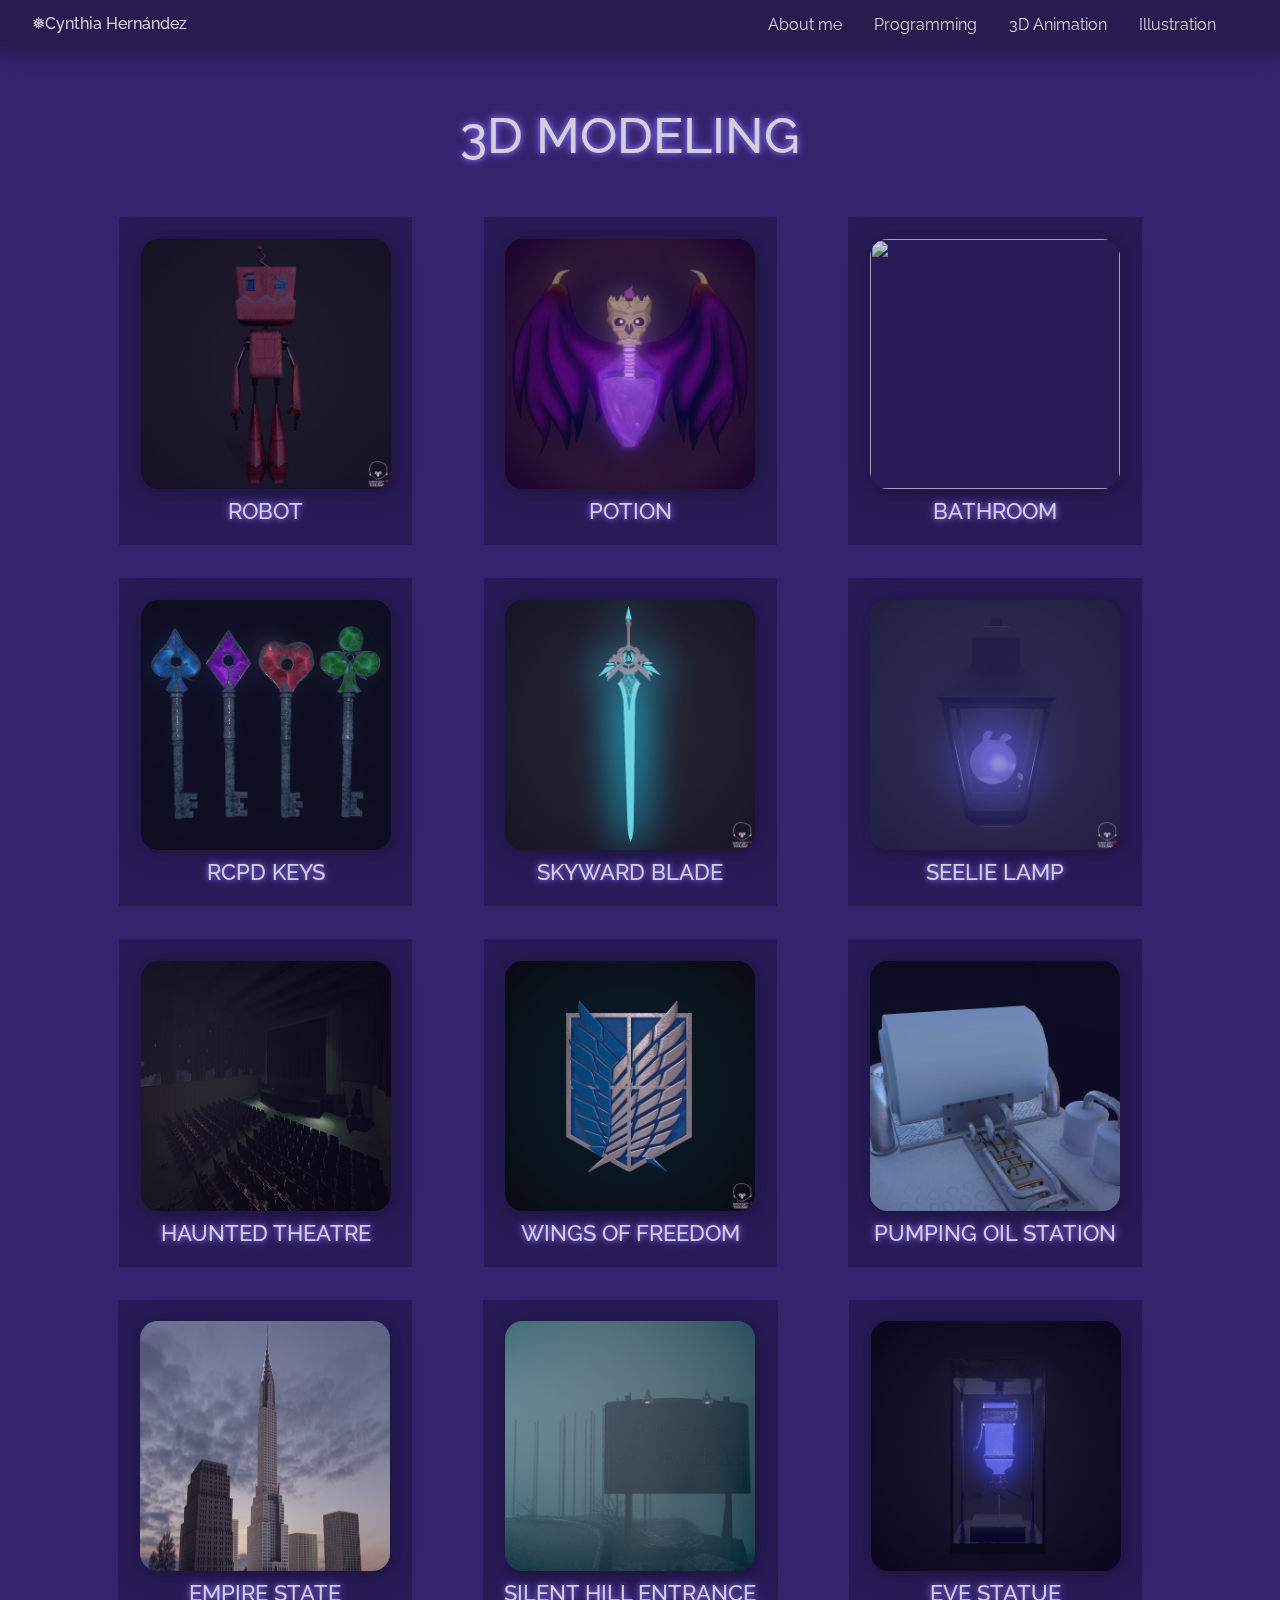
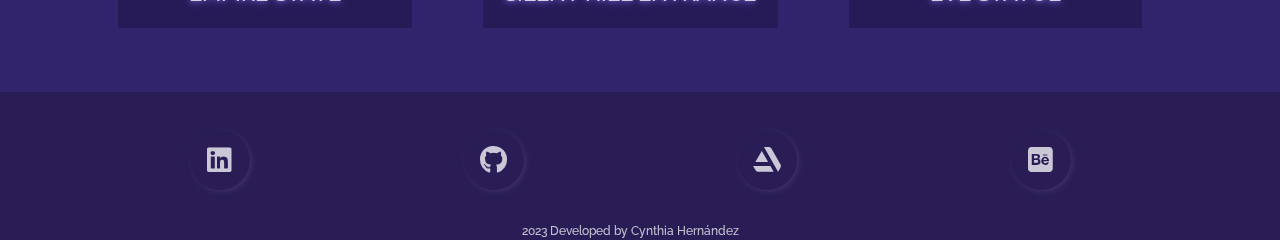
==== 3d-modelado.html @ 3dd83a4a "Portfolio v.0" ====
<!DOCTYPE html>
<html lang="es">
    <head>
        <meta charset="UTF-8">
        <meta http-equiv="X-UA-Compatible" content="IE=edge">
        <meta name="viewport" content="width=device-width, initial-scale=1.0">
        <title>3D Modeling</title>
        <link rel="icon" href="c.ico">
        <link rel="preconnect" href="https://fonts.googleapis.com">
        <link rel="preconnect" href="https://fonts.gstatic.com" crossorigin>
        <link href="https://fonts.googleapis.com/css2?family=Raleway:wght@400;500;700&display=swap" rel="stylesheet">
        <link rel="stylesheet" href="https://maxcdn.bootstrapcdn.com/bootstrap/3.3.7/css/bootstrap.min.css">
        <script src="https://ajax.googleapis.com/ajax/libs/jquery/3.2.1/jquery.min.js"></script>
        <script src="https://maxcdn.bootstrapcdn.com/bootstrap/3.3.7/js/bootstrap.min.js"></script>
        <link rel="stylesheet" href="./assets/css/normalize.css" />
        <link rel="stylesheet" href="./assets/css/reset.css" />
        <link rel="stylesheet" href="./assets/css/bases.css" />
        <link rel="stylesheet" href="./assets/css/flexbox.css" />
        <link rel="stylesheet" href="https://cdnjs.cloudflare.com/ajax/libs/font-awesome/6.4.0/css/all.min.css">
        <link rel="stylesheet" href="./assets/css/encabezado/encabezado.css" />
        <link rel="stylesheet" href="./assets/css/encabezado/encabezado__nombre.css" />
        <link rel="stylesheet" href="./assets/css/mensaje--principal/mensaje--principal.css" />
        <link rel="stylesheet" href="./assets/css/mensaje--principal/mensaje--principal__titulo.css" />
        <link rel="stylesheet" href="./assets/css/mensaje--principal/mensaje--principal__descripcion.css" />
        <link rel="stylesheet" href="./assets/css/mensaje--principal/mensaje--principal__contenido.css" />
        <link rel="stylesheet" href="./assets/css/mensaje--principal/mensaje--principal__boton.css" />
        <link rel="stylesheet" href="./assets/css/menu/menu__lista.css" />
        <link rel="stylesheet" href="./assets/css/menu/menu__item.css" />
        <link rel="stylesheet" href="./assets/css/menu/menu__link.css" />
        <link rel="stylesheet" href="./assets/css/paginas-proyectos/modelado-3d/modelado-3d__img.css" />
        <link rel="stylesheet" href="./assets/css/paginas-proyectos/modelado-3d/modelado-3d.css" />
        <link rel="stylesheet" href="./assets/css/paginas-proyectos/modelado-3d/modelado-3d__area--nombre.css" />
        <link rel="stylesheet" href="./assets/css/rodapie.css">
        


        
    </head>
    <body>
        <header class="encabezado">
            <h2 class="encabezado__nombre">&#10053;Cynthia Hernández</h2>
                <nav class="menu-nav">
                    <ul class="menu__lista">
                        <li class="menu__item" ><a href="./index.html" class="menu__link activo">About me</a></li>
                        <li class="menu__item" ><a href="./programacion.html" class="menu__link">Programming</a></li>
                        <li class="menu__item" ><a href="./animacion-3d.html" class="menu__link">3D Animation</a></li>
                        <li class="menu__item" ><a href="./ilustracion.html" class="menu__link">Illustration</a></li>  
                    </ul>
                </nav>
            </div>     
        </header>

        <main>
            <section class="modelado-3d" id="proyectos">
                <div class="modelado-3d__titulo">
                    <h1>3D Modeling</h1>
                </div>
                <div class="modelado-3d__contenido">
                    <div class="modelado-3d__area">
                        <img class="modelado-3d__imagen" src="./assets/img/portafolio/modelado-3d/robot.png">
                        <div class="modelado-3d__area--nombre">
                            <h2>Robot</h2>
                        </div>    
                    </div>

                    <div class="modelado-3d__area">
                        <img class="modelado-3d__imagen" src="./assets/img/portafolio/modelado-3d/Pocion.png">
                        <div class="modelado-3d__area--nombre">
                            <h2>Potion</h2>
                        </div> 
                    </div>

                    <div class="modelado-3d__area">
                        <img class="modelado-3d__imagen" src="./assets/img/portafolio/modelado-3d/bano.png">
                        <div class="modelado-3d__area--nombre">
                            <h2>Bathroom</h2>
                        </div>    
                    </div>

                    <div class="modelado-3d__area">
                        <img class="modelado-3d__imagen" src="./assets/img/portafolio/modelado-3d/llaves-re2.png">
                        <div class="modelado-3d__area--nombre">
                            <h2>rcpd keys</h2>
                        </div> 
                    </div>

                    <div class="modelado-3d__area">
                        <img class="modelado-3d__imagen" src="./assets/img/portafolio/modelado-3d/skyward-blade.png">
                        <div class="modelado-3d__area--nombre">
                            <h2>Skyward Blade</h2>
                        </div>    
                    </div>

                    <div class="modelado-3d__area">
                        <img class="modelado-3d__imagen" src="./assets/img/portafolio/modelado-3d/seelie-lamp.png">
                        <div class="modelado-3d__area--nombre">
                            <h2>Seelie lamp</h2>
                        </div> 
                    </div>

                    <div class="modelado-3d__area">
                        <img class="modelado-3d__imagen" src="./assets/img/portafolio/modelado-3d/Teatro esquina.jpg"></a>
                        <div class="modelado-3d__area--nombre">
                            <h2>Haunted theatre</h2>
                        </div> 
                    </div>

                    <div class="modelado-3d__area">
                        <img class="modelado-3d__imagen" src="./assets/img/portafolio/modelado-3d/alas-de-libertad.png">
                        <div class="modelado-3d__area--nombre">
                            <h2>wings of freedom</h2>
                        </div> 
                    </div>

                    <div class="modelado-3d__area">
                        <img class="modelado-3d__imagen" src="./assets/img/portafolio/modelado-3d/estacion-de-aceite.png">
                        <div class="modelado-3d__area--nombre">
                            <h2>pumping oil station</h2>
                        </div> 
                    </div>

                    <div class="modelado-3d__area">
                        <img class="modelado-3d__imagen" src="./assets/img/portafolio/modelado-3d/Empire tarde.png">
                        <div class="modelado-3d__area--nombre">
                            <h2>Empire State</h2>
                        </div> 
                    </div>

                    <div class="modelado-3d__area">
                        <img class="modelado-3d__imagen" src="./assets/img/portafolio/modelado-3d/silent-hill-entrance.png">
                        <div class="modelado-3d__area--nombre">
                            <h2>Silent hill entrance</h2>
                        </div> 
                    </div>

                    <div class="modelado-3d__area">
                        <img class="modelado-3d__imagen" src="./assets/img/portafolio/modelado-3d/eve.png">
                        <div class="modelado-3d__area--nombre">
                            <h2>Eve statue</h2>
                        </div> 
                    </div>
                </div>
            </section>
        </main>
        
        <footer>
            <section class="rodapie">
                <div class="rodapie__redes">
                    <a href="https://www.linkedin.com/in/cynthia-hernandez-rodriguez-iaev/" target="_blank" class="fa-brands fa-linkedin" id="linkedin"></a>
                    <a href="https://github.com/Cyn-25" target="_blank" class="fa-brands fa-github" id="github"></a>
                    <a href="https://cynthia_hr.artstation.com/" target="_blank" class="fa-brands fa-artstation" id="artstation"></a>
                    <a href="https://www.behance.net/cynthiahr25" target="_blank" class="fa-brands fa-square-behance" id="behance"></a>
                </div>
                <p class="rodapie__informacion">2023 Developed by Cynthia Hernández</p>
            </section>
        </footer>
    </body>
</body>
</html>
---- assets/css/bases.css ----
:root{
    /*--variable: valor;*/
    --background-page: radial-gradient(at top left, #2d2b4a, #453e79);
    --background-page-dark: #2d2b4a67;
    --background-form-dark: #1d1b3067;
    --background-form-darker:#13102a67;
    --background-boxes: #453e79;
    --background-footer: #261b48c5;
    --background-header: #231b46;

    --fuente-enlace: #e0bbff;
    --fuente-color: #fbfbfb;
    --fuente-brillante: #ffffff;

    --raleway: "Raleway", sans-serif;

    --fuente-tamaño-pequeño: 16px;
    --fuente-tamaño-regular: 22px;
    --fuente-tamaño-grande: 32px;
    --fuente-tamaño-enorme: 52px;


}

html{
    scroll-behavior: smooth;
}

body{   
    font-family: var(--raleway);
    color: var(--fuente-color);
    font-size: 16px;
    background-color: #220b63;
    opacity: 0.8;
    background-image: radial-gradient(#5358bc97 0.5px, #453e7979 0.5px);
    background-size: 10px 10px;

}

main , footer{
    padding-right: 8%;
    padding-left: 6.5%;
    padding-top: 3%;
}

@media screen and (max-width: 1023px) {
    main{
        padding-right: 0;
        padding-left: 0;
        padding-top: 0;
    }
    header, .mensaje--principal, .pasatiempos-y-habilidades, .formaciones, .proyectos, .contacto{
        padding-right: 8%;
        padding-left: 6.5%;
        padding-top: 3%;
    }
  }
   
@media screen and (max-width: 1023px) {
    main{
        padding-right: 0;
        padding-left: 0;
        padding-top: 0;
    }
    header, .mensaje--principal, .pasatiempos-y-habilidades, .formaciones, .proyectos, .contacto{
        padding-right: 8%;
        padding-left: 6.5%;
        padding-top: 3%;
    }

    footer{
        margin-top: 10%;
    }
}

@media screen and (max-width: 480px) {
    main{
        padding-right: 0;
        padding-left: 0;
        padding-top: 0;
    }
    header, .mensaje--principal, .pasatiempos-y-habilidades, .formaciones, .proyectos, .contacto{
        padding-right: 5%;
        padding-left: 5%;
        padding-top: 3%;
    }
}
---- assets/css/flexbox.css ----
.encabezado { /*opciones en misma línea con esta configuración*/
    display: flex; /*Establece un contexto de diseño flexible en el que los elementos hijos pueden ajustarse automáticamente según las reglas establecidas. */
    align-items: center;/*Los elementos queden justo en medio*/
    justify-content: space-between;/* Los elementos se colocan al principio y al final del contenedor, y el espacio restante se divide de manera equitativa entre ellos.*/
    
}

.menu-nav{
    display: flex; 
}
 
.programas__lista, .habilidades__lista{
    display: flex;
    flex-wrap: wrap;
}

.habilidades__item , .programas__item , .pasatiempos__ite{
    display: flex;
    margin-left: 0%;
    text-align: left;
}


@media screen and (max-width: 480px) {
    .habilidades__item, .programas__item{
    margin-left: 0%;
    }

    .menu-nav{  
        font-size: 11px;
        width: 100%;
    }
}
---- assets/css/encabezado/encabezado.css ----
.encabezado{
    align-items: center;
    display: flex;
    justify-content: space-between;
    padding-left: 32px;
    padding-right: 32px;
    position: sticky;
    top: 0px;
    background-color: var(--background-header);
    box-shadow: 2px 2px 10px rgba(24, 15, 39, 0.5) , 2px 2px 25px rgba(24, 15, 39, 0.5);
}

.encabezado a:focus {
    color: rgb(240, 248, 255);
    text-decoration: none;
  }


@media screen and (max-width: 480px) {
    .encabezado{
        justify-content: center;
        margin-bottom: 5%;
    }
}
---- assets/css/encabezado/encabezado__nombre.css ----
.encabezado__nombre {
    font-size: 16px;
}

@media screen and (max-width: 480px) {
    .encabezado__nombre{
        display: none;
    }
}
---- assets/css/mensaje--principal/mensaje--principal.css ----
.mensaje--principal{
    padding-top: 10%;
    width: 100%; 
    max-width: 100%; 
    height: auto; 
    justify-content: space-between;
    display: flex;
    flex-wrap: nowrap;
    align-items: center;
}

.profile{
    width: 100%;
    max-width: 368px;
    height: 100%;
    max-height: 368px;
    flex-shrink: 0;
    border-radius: 50%;
    box-shadow: 0 0 5px #692efd, 0 0 25px #692efd, 0 0 40px #692efd;
}


@media screen and (max-width: 1024px) {
    .profile{
        width: 100%;
        max-width: 181px;
        height: 100%;
        max-height: 181px;
    }
    .mensaje--principal{
        padding-top: 10%;
    }

}

@media screen and (max-width: 480px) {
    .profile{
        max-width: 98px;
        max-height: 98px;
        justify-content: center;
    }

    .mensaje--principal{
        padding-top: 5%;
        flex-flow: row wrap-reverse;
        justify-content: center;
    }
}
---- assets/css/mensaje--principal/mensaje--principal__titulo.css ----
.mensaje--principal__titulo{
    font-size: 52px;
    font-weight: 700;
    font-family: var(--raleway);
}

#palabras--color{
    color: var(--fuente-color);
    transition: 0.4s all ease;
    text-shadow: 0 0 7px rgb(134, 112, 255), 0 0 15px rgb(149, 130, 255);
    animation: neon-glow 1s ease-in-out infinite alternate;
}

#palabras--color:hover{
    font-size: 54px;
    cursor: pointer;
}

@media screen and (max-width: 1024px) {
    .mensaje--principal__titulo{
        font-size: 22px;
    }

    #palabras--color:hover{
        font-size: 22px;
    }
}

@media screen and (max-device-width:480px) {
    .mensaje--principal__titulo{
        font-size: 22px;
    }

    #palabras--color:hover{
        font-size: 22px;
    }
}
---- assets/css/mensaje--principal/mensaje--principal__descripcion.css ----
.mensaje--principal__descripcion{
    font-size: 22px;
    margin-top: 4%;
}

@media screen and (max-width: 1024px) {
    .mensaje--principal__descripcion{
        font-size: 16px;
        margin-top: 2%;
    }
}

@media screen and (max-device-width:480px) {
    .mensaje--principal__descripcion{
        font-size: 14px;
        margin-top: 2%;
    }
}
---- assets/css/mensaje--principal/mensaje--principal__contenido.css ----
.mensaje--principal__contenido{
    width: 100%;
    padding-right: 4%;
}

@media screen and (max-width: 480px) {
    .mensaje--principal__contenido{
        text-align: center;
    }
}
---- assets/css/mensaje--principal/mensaje--principal__boton.css ----
.boton--cv{
    background: #692efd;
    padding: 15px 25px;
    position: static;
    display: inline-block;
    margin-right: 15px;
    font-size: 16px;
    text-decoration: none;
    text-transform: uppercase;
    overflow: hidden;
    transition: .5s;
    margin-top: 40px;
    letter-spacing: 4px;
    font-weight: 700;
    border-radius: 5px;
    border: none;
    text-decoration: none;
    color: var(--fuente-enlace);
}

.boton--cv:hover{
    color: #ffffff;
    box-shadow: 0 0 5px #692efd, 0 0 25px #692efd, 0 0 50px #692efd;
    text-shadow: 0 0 7px rgb(134, 112, 255);
}


@media screen and (max-width: 1024px) {
    .boton--cv{
        color: #ffffff;
    }

    .boton--cv:hover{
        color: #ffffff;
        box-shadow: none;
        text-shadow: none;
    }
}

@media screen and (max-width: 480px) {
    .sobre--mi__boton{
        display: flex;
        justify-content: center;
        padding-top: 4%;
    }

    .boton--cv{
        color: #ffffff;
        font-size: 14px;
        padding: 10px 20px;
    }

    .boton--cv:hover{
        color: #ffffff;
        box-shadow: none;
        text-shadow: none;
    }
}
---- assets/css/menu/menu__lista.css ----
.menu__lista{
    display: flex;
    margin-top: 3%;
}
---- assets/css/menu/menu__item.css ----
.menu__item{
    list-style: none; /*Quitar viñetas de lista*/
}
---- assets/css/menu/menu__link.css ----
.menu__link {
    color: var(--fuente-general);
    margin-right: 32px;
    text-decoration: none;
    font-family: var(--raleway);
    font-size: 16px;
    cursor: pointer;
    transition: 0.4s all ease;
}

.menu__link:hover {
    color: var(--fuente-brillante);
    transition: 0.4s all ease;
    text-decoration: underline;
    text-shadow: 0 0 5px hsl(253, 100%, 62%) , 0 0 25px hsl(253, 100%, 62%);
    animation: neon-glow 1s ease-in-out infinite alternate;
}

@media screen and (max-width: 480px) {
    .menu__link {
        font-size: 11px;
        width: 100%;
        display: block;
    }
    
    .menu__link:hover {
        color: var(--fuente-general);
        transition: none;
        text-decoration: none;
        text-shadow: none;
        animation: none;
    }
}

@media screen and (max-width: 1024px) {
    .menu__link:hover {
        color: var(--fuente-general);
        transition: none;
        text-decoration: none;
        text-shadow: none;
        animation: none;
    }
  }
---- assets/css/paginas-proyectos/modelado-3d/modelado-3d__img.css ----
.modelado-3d__imagen{
    display: block;
    height: 250px;
    width: 250px;
    background-repeat: no-repeat;
    margin: 0 auto;
    background-position: center;
    background-size: cover;
    border-radius: 7%;
    cursor: auto;
    box-shadow: 2px 2px 10px rgba(24, 15, 39, 0.5) , 2px 2px 25px rgba(24, 15, 39, 0.5);
}

@media screen and (max-width: 1024px) {
    .modelado-3d__imagen{
        height: 300px;
        width: 300px;
    }
}

@media screen and (max-width: 480px) {
    .modelado-3d__imagen{
        height: 300px;
        width: 300px;
    }
}
---- assets/css/paginas-proyectos/modelado-3d/modelado-3d.css ----
.modelado-3d__titulo h1{
    font-size: 50px;
    text-shadow: 0 0 5px rgb(134, 112, 255), 0 0 10px rgb(149, 130, 255);
    text-transform: uppercase;
    text-align: center;
    padding: 2%;
}

.modelado-3d__contenido{
    display: flex;
    flex-wrap: wrap;
    width: 100%;
    justify-content: space-around;
}

.modelado-3d__area{
    margin-top: 3%;
    background: #19113d90;
    padding: 2%;
}

.modelado-3d__area:hover{
    box-shadow: 0 0 5px hsl(253, 100%, 62%) , 0 0 25px hsl(253, 100%, 62%);
    padding: 2.5%;
    background: #170e3bda;
}

@media screen and (max-width: 1024px) {
    .modelado-3d__contenido{
        margin-top: 2.5%;
    }
    .modelado-3d__area:hover{
        box-shadow: none;
        padding: 2%;
        background: #19113d90;
    }
}

@media screen and (max-width: 480px) {
    .modelado-3d__contenido{
        margin-top: 5%;
    }
    .modelado-3d__area:hover{
        box-shadow: none;
        padding: 2%;
        background: #19113d90;
    }

    .modelado-3d__titulo h1{
        font-size: 40px;
    }
}
---- assets/css/paginas-proyectos/modelado-3d/modelado-3d__area--nombre.css ----
.modelado-3d__area--nombre h2{
    font-size: 22px;
    text-transform: uppercase;
    text-align: center;
    font-weight: 500;
    margin-top: 4%;
    text-shadow: 0 0 5px rgb(134, 112, 255), 0 0 10px rgb(149, 130, 255);
}
---- assets/css/rodapie.css ----
footer{
    background-color: var(--background-footer);
    margin-top: 5%;
    margin-bottom: -1.6%;
}

.rodapie{
    margin-top: -2%;
}

.rodapie p{
    margin-top: 2%;
    color: #ecebeb;
    text-align: center;
    position: relative;
    font-size: 12px;
    font-weight: 500;
    margin-top: 3%;
}

.rodapie__redes{
    width: 100%;
    display: flex;
    justify-content: space-around;
    margin-top: 2%;
}
#linkedin:hover, #artstation:hover, #github:hover, #behance:hover{
    margin: 0.1%;
    width: 61px;
    padding: .1%;
    box-shadow: 2px 2px 5px rgba(123, 75, 201, 0.5);
}

.rodapie__redes a{
    text-decoration: none;
    font-size: 28px;
    width: 60px;
    height: 60px;
    line-height: 60px;
    text-align: center;
    color: #f1f1f1;
    border-radius: 50%;
    box-shadow: 2px 2px 5px rgba(94, 68, 134, 0.5);
    transition: all .4s ease-in-out;
}

@media screen and (max-width: 1024px) {
    .rodapie__redes{
        padding-top: 0;
    }

    .rodapie__redes a{
        font-size: 32px;
    }
    
    .rodapie p{
        font-size: 14px;
    }
}

@media screen and (max-width: 480px) {

    .rodapie__redes a{
        font-size: 22px;
        width: 50px;
        height: 50px;
        line-height: 50px;
        padding-bottom: 3%;
    }

    .rodapie p{
        font-size: 14px;
    }
}
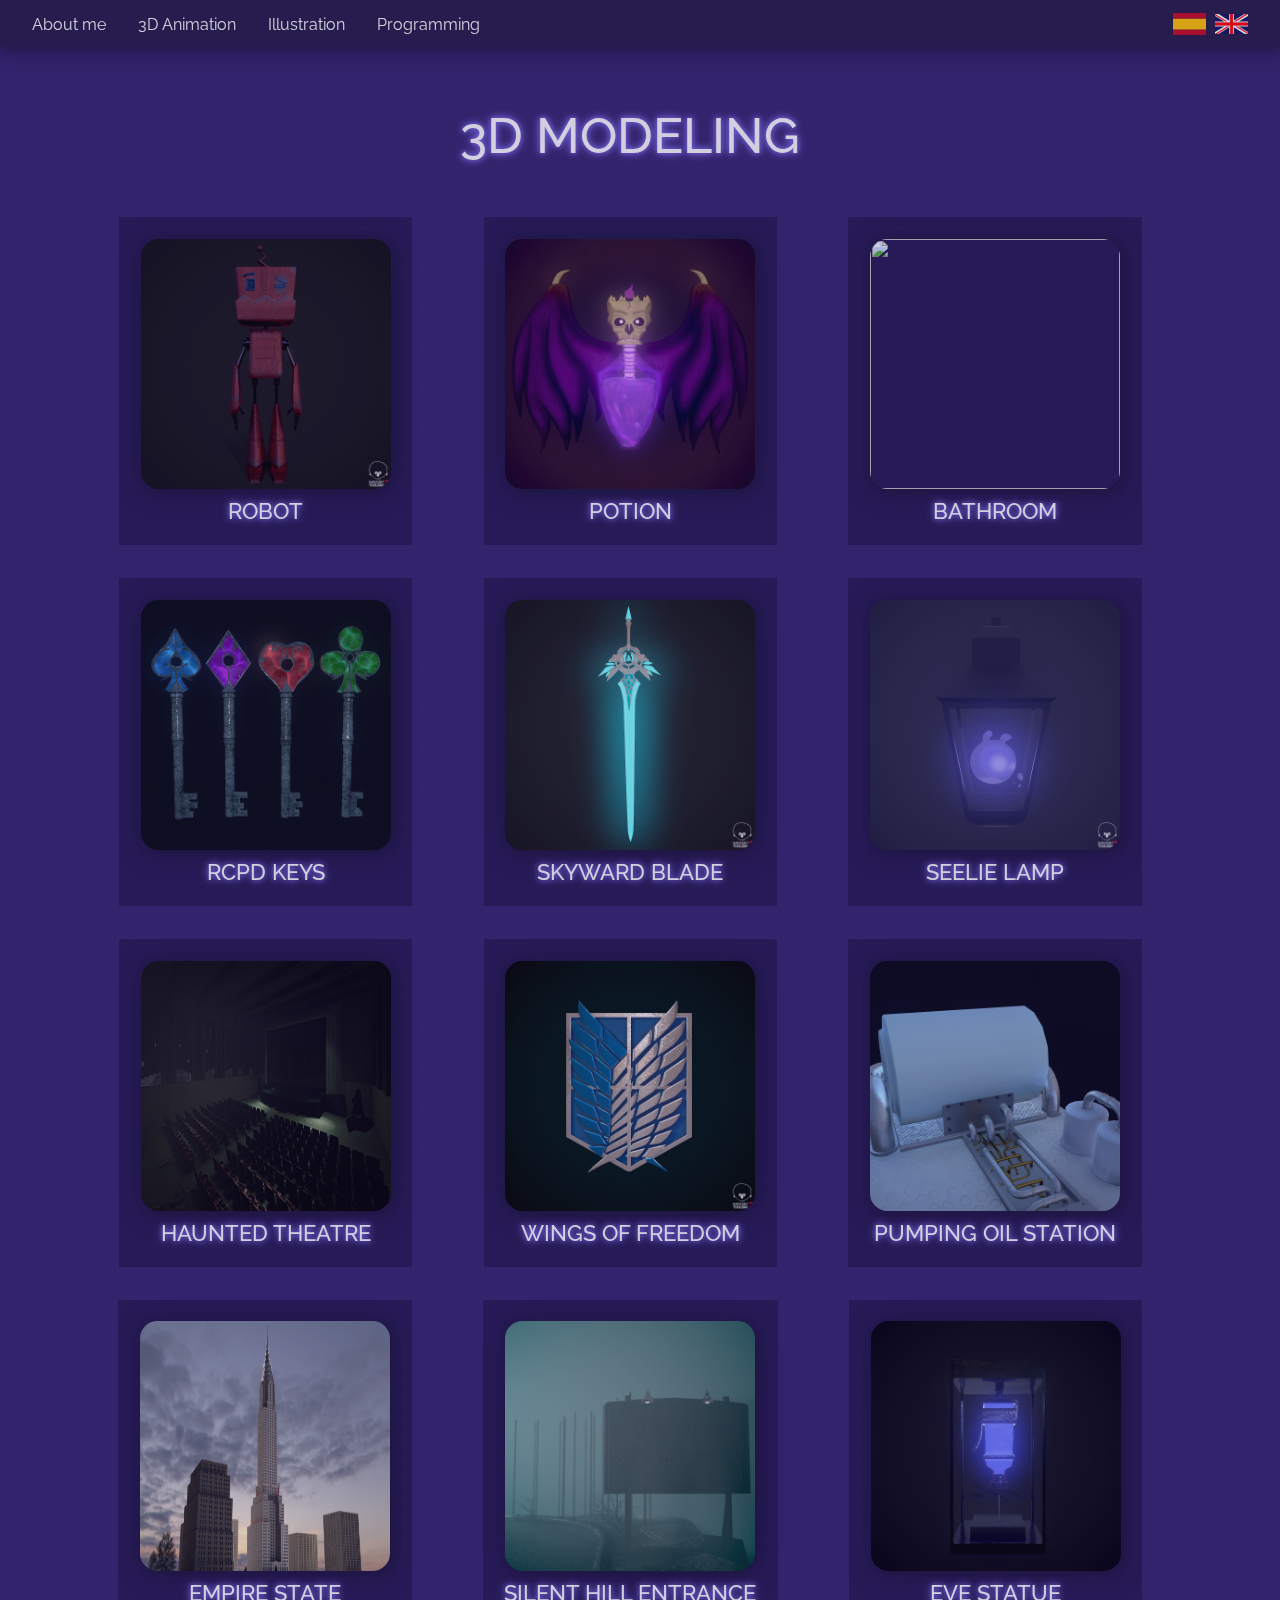
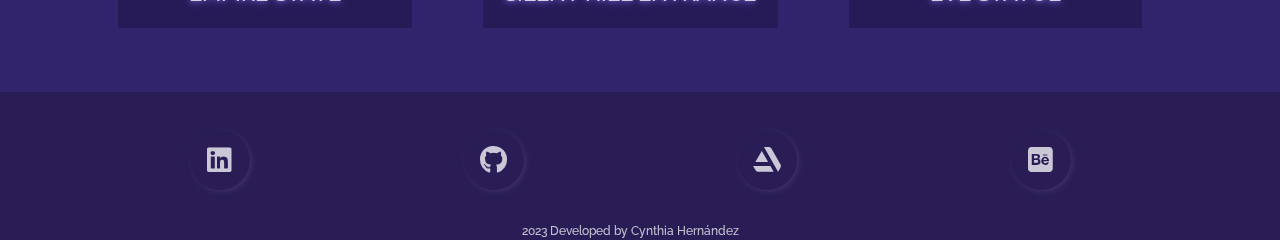
==== commit 50cf8c70: "Add bilingual mode" ====
--- a/3d-modelado.html
+++ b/3d-modelado.html
@@ -19,6 +19,7 @@
         <link rel="stylesheet" href="https://cdnjs.cloudflare.com/ajax/libs/font-awesome/6.4.0/css/all.min.css">
         <link rel="stylesheet" href="./assets/css/encabezado/encabezado.css" />
         <link rel="stylesheet" href="./assets/css/encabezado/encabezado__nombre.css" />
+        <link rel="stylesheet" href="./assets/css/encabezado/flags.css" />
         <link rel="stylesheet" href="./assets/css/mensaje--principal/mensaje--principal.css" />
         <link rel="stylesheet" href="./assets/css/mensaje--principal/mensaje--principal__titulo.css" />
         <link rel="stylesheet" href="./assets/css/mensaje--principal/mensaje--principal__descripcion.css" />
@@ -37,23 +38,30 @@
         
     </head>
     <body>
-        <header class="encabezado">
-            <h2 class="encabezado__nombre">&#10053;Cynthia Hernández</h2>
-                <nav class="menu-nav">
-                    <ul class="menu__lista">
-                        <li class="menu__item" ><a href="./index.html" class="menu__link activo">About me</a></li>
-                        <li class="menu__item" ><a href="./programacion.html" class="menu__link">Programming</a></li>
-                        <li class="menu__item" ><a href="./animacion-3d.html" class="menu__link">3D Animation</a></li>
-                        <li class="menu__item" ><a href="./ilustracion.html" class="menu__link">Illustration</a></li>  
-                    </ul>
-                </nav>
-            </div>     
+        <header class="encabezado">    
+            <nav class="menu-nav">
+                <ul class="menu__lista">
+                    <li class="menu__item" ><a href="./index.html" class="menu__link activo" data-section="encabezado" data-value="about-me">About me</a></li>
+                    <li class="menu__item" ><a href="./animacion-3d.html" class="menu__link" data-section="encabezado" data-value="3d-animation">3D Animation</a></li>
+                    <li class="menu__item" ><a href="./ilustracion.html" class="menu__link" data-section="encabezado" data-value="illustration">Illustration</a></li>  
+                    <li class="menu__item" ><a href="./programacion.html" class="menu__link" data-section="encabezado" data-value="programming">Programming</a></li>
+                </ul>
+            </nav>
+
+            <div class="flags" id="flags">
+                <div class="flags__item" data-language="es">
+                    <img src="./assets/img/spanish.svg" alt="">
+                </div>
+    
+                <div class="flags__item" data-language="en">
+                    <img src="./assets/img/english.svg" alt="">
+                </div>
         </header>
 
         <main>
             <section class="modelado-3d" id="proyectos">
                 <div class="modelado-3d__titulo">
-                    <h1>3D Modeling</h1>
+                    <h1 data-section="model-3d" data-value="model-3d-title">3D Modeling</h1>
                 </div>
                 <div class="modelado-3d__contenido">
                     <div class="modelado-3d__area">
@@ -66,77 +74,77 @@
                     <div class="modelado-3d__area">
                         <img class="modelado-3d__imagen" src="./assets/img/portafolio/modelado-3d/Pocion.png">
                         <div class="modelado-3d__area--nombre">
-                            <h2>Potion</h2>
+                            <h2 data-section="model-3d__area" data-value="model-3d-potion">Potion</h2>
                         </div> 
                     </div>
 
                     <div class="modelado-3d__area">
                         <img class="modelado-3d__imagen" src="./assets/img/portafolio/modelado-3d/bano.png">
                         <div class="modelado-3d__area--nombre">
-                            <h2>Bathroom</h2>
+                            <h2 data-section="model-3d__area" data-value="model-3d-bahno">Bathroom</h2>
                         </div>    
                     </div>
 
                     <div class="modelado-3d__area">
                         <img class="modelado-3d__imagen" src="./assets/img/portafolio/modelado-3d/llaves-re2.png">
                         <div class="modelado-3d__area--nombre">
-                            <h2>rcpd keys</h2>
+                            <h2 data-section="model-3d__area" data-value="model-3d-keys">rcpd keys</h2>
                         </div> 
                     </div>
 
                     <div class="modelado-3d__area">
                         <img class="modelado-3d__imagen" src="./assets/img/portafolio/modelado-3d/skyward-blade.png">
                         <div class="modelado-3d__area--nombre">
-                            <h2>Skyward Blade</h2>
+                            <h2 data-section="model-3d__area" data-value="model-3d-blade">Skyward Blade</h2>
                         </div>    
                     </div>
 
                     <div class="modelado-3d__area">
                         <img class="modelado-3d__imagen" src="./assets/img/portafolio/modelado-3d/seelie-lamp.png">
                         <div class="modelado-3d__area--nombre">
-                            <h2>Seelie lamp</h2>
+                            <h2 data-section="model-3d__area" data-value="model-3d-lamp">Seelie lamp</h2>
                         </div> 
                     </div>
 
                     <div class="modelado-3d__area">
                         <img class="modelado-3d__imagen" src="./assets/img/portafolio/modelado-3d/Teatro esquina.jpg"></a>
                         <div class="modelado-3d__area--nombre">
-                            <h2>Haunted theatre</h2>
+                            <h2 data-section="model-3d__area" data-value="model-3d-theatre">Haunted theatre</h2>
                         </div> 
                     </div>
 
                     <div class="modelado-3d__area">
                         <img class="modelado-3d__imagen" src="./assets/img/portafolio/modelado-3d/alas-de-libertad.png">
                         <div class="modelado-3d__area--nombre">
-                            <h2>wings of freedom</h2>
+                            <h2 data-section="model-3d__area" data-value="model-3d-wings">wings of freedom</h2>
                         </div> 
                     </div>
 
                     <div class="modelado-3d__area">
                         <img class="modelado-3d__imagen" src="./assets/img/portafolio/modelado-3d/estacion-de-aceite.png">
                         <div class="modelado-3d__area--nombre">
-                            <h2>pumping oil station</h2>
+                            <h2 data-section="model-3d__area" data-value="model-3d-oil">pumping oil station</h2>
                         </div> 
                     </div>
 
                     <div class="modelado-3d__area">
                         <img class="modelado-3d__imagen" src="./assets/img/portafolio/modelado-3d/Empire tarde.png">
                         <div class="modelado-3d__area--nombre">
-                            <h2>Empire State</h2>
+                            <h2 data-section="model-3d__area" data-value="model-3d-empire">Empire State</h2>
                         </div> 
                     </div>
 
                     <div class="modelado-3d__area">
                         <img class="modelado-3d__imagen" src="./assets/img/portafolio/modelado-3d/silent-hill-entrance.png">
                         <div class="modelado-3d__area--nombre">
-                            <h2>Silent hill entrance</h2>
+                            <h2 data-section="model-3d__area" data-value="model-3d-sh">Silent hill entrance</h2>
                         </div> 
                     </div>
 
                     <div class="modelado-3d__area">
                         <img class="modelado-3d__imagen" src="./assets/img/portafolio/modelado-3d/eve.png">
                         <div class="modelado-3d__area--nombre">
-                            <h2>Eve statue</h2>
+                            <h2 data-section="model-3d__area" data-value="model-3d-eve">Eve statue</h2>
                         </div> 
                     </div>
                 </div>
@@ -151,9 +159,9 @@
                     <a href="https://cynthia_hr.artstation.com/" target="_blank" class="fa-brands fa-artstation" id="artstation"></a>
                     <a href="https://www.behance.net/cynthiahr25" target="_blank" class="fa-brands fa-square-behance" id="behance"></a>
                 </div>
-                <p class="rodapie__informacion">2023 Developed by Cynthia Hernández</p>
+                <p class="rodapie__informacion" data-section="footer" data-value="footer_text">2023 Developed by Cynthia Hernández</p>
             </section>
         </footer>
+        <script src="js/script.js"></script>
     </body>
-</body>
 </html>
--- a/assets/css/flexbox.css
+++ b/assets/css/flexbox.css
@@ -28,7 +28,7 @@
 
     .menu-nav{  
         font-size: 11px;
-        width: 100%;
+        width: 80%;
     }
 }
 
--- a/assets/css/encabezado/encabezado.css
+++ b/assets/css/encabezado/encabezado.css
@@ -20,6 +20,7 @@
     .encabezado{
         justify-content: center;
         margin-bottom: 5%;
+        flex-direction: column-reverse;
     }
 }
 
--- a/assets/css/encabezado/flags.css
+++ b/assets/css/encabezado/flags.css
@@ -0,0 +1,20 @@
+.flags{
+    width: 75px;
+    display: flex;
+    align-items: center;
+    justify-content: space-between;
+    cursor: pointer;
+}
+
+.flags__item{
+    width: 44%;
+}
+
+.flags__item:hover{
+    width: 48%;
+    box-shadow: 0 0 5px #692efd, 0 0 25px #692efd, 0 0 50px #692efd;
+}
+
+.flags__img{
+    display: block;
+}--- a/assets/css/mensaje--principal/mensaje--principal__titulo.css
+++ b/assets/css/mensaje--principal/mensaje--principal__titulo.css
@@ -2,26 +2,31 @@
     font-size: 52px;
     font-weight: 700;
     font-family: var(--raleway);
+    display: inline;
 }
 
-#palabras--color{
+.palabras--color{
     color: var(--fuente-color);
     transition: 0.4s all ease;
     text-shadow: 0 0 7px rgb(134, 112, 255), 0 0 15px rgb(149, 130, 255);
     animation: neon-glow 1s ease-in-out infinite alternate;
+    display: inline;
+    font-size: 52px;
+    font-weight: 700;
+    
 }
 
-#palabras--color:hover{
+.palabras--color:hover{
     font-size: 54px;
     cursor: pointer;
 }
 
 @media screen and (max-width: 1024px) {
-    .mensaje--principal__titulo{
+    .mensaje--principal__titulo, .palabras--color{
         font-size: 22px;
     }
 
-    #palabras--color:hover{
+    .palabras--color:hover{
         font-size: 22px;
     }
 }
@@ -31,7 +36,7 @@
         font-size: 22px;
     }
 
-    #palabras--color:hover{
+    .palabras--color:hover{
         font-size: 22px;
     }
 }